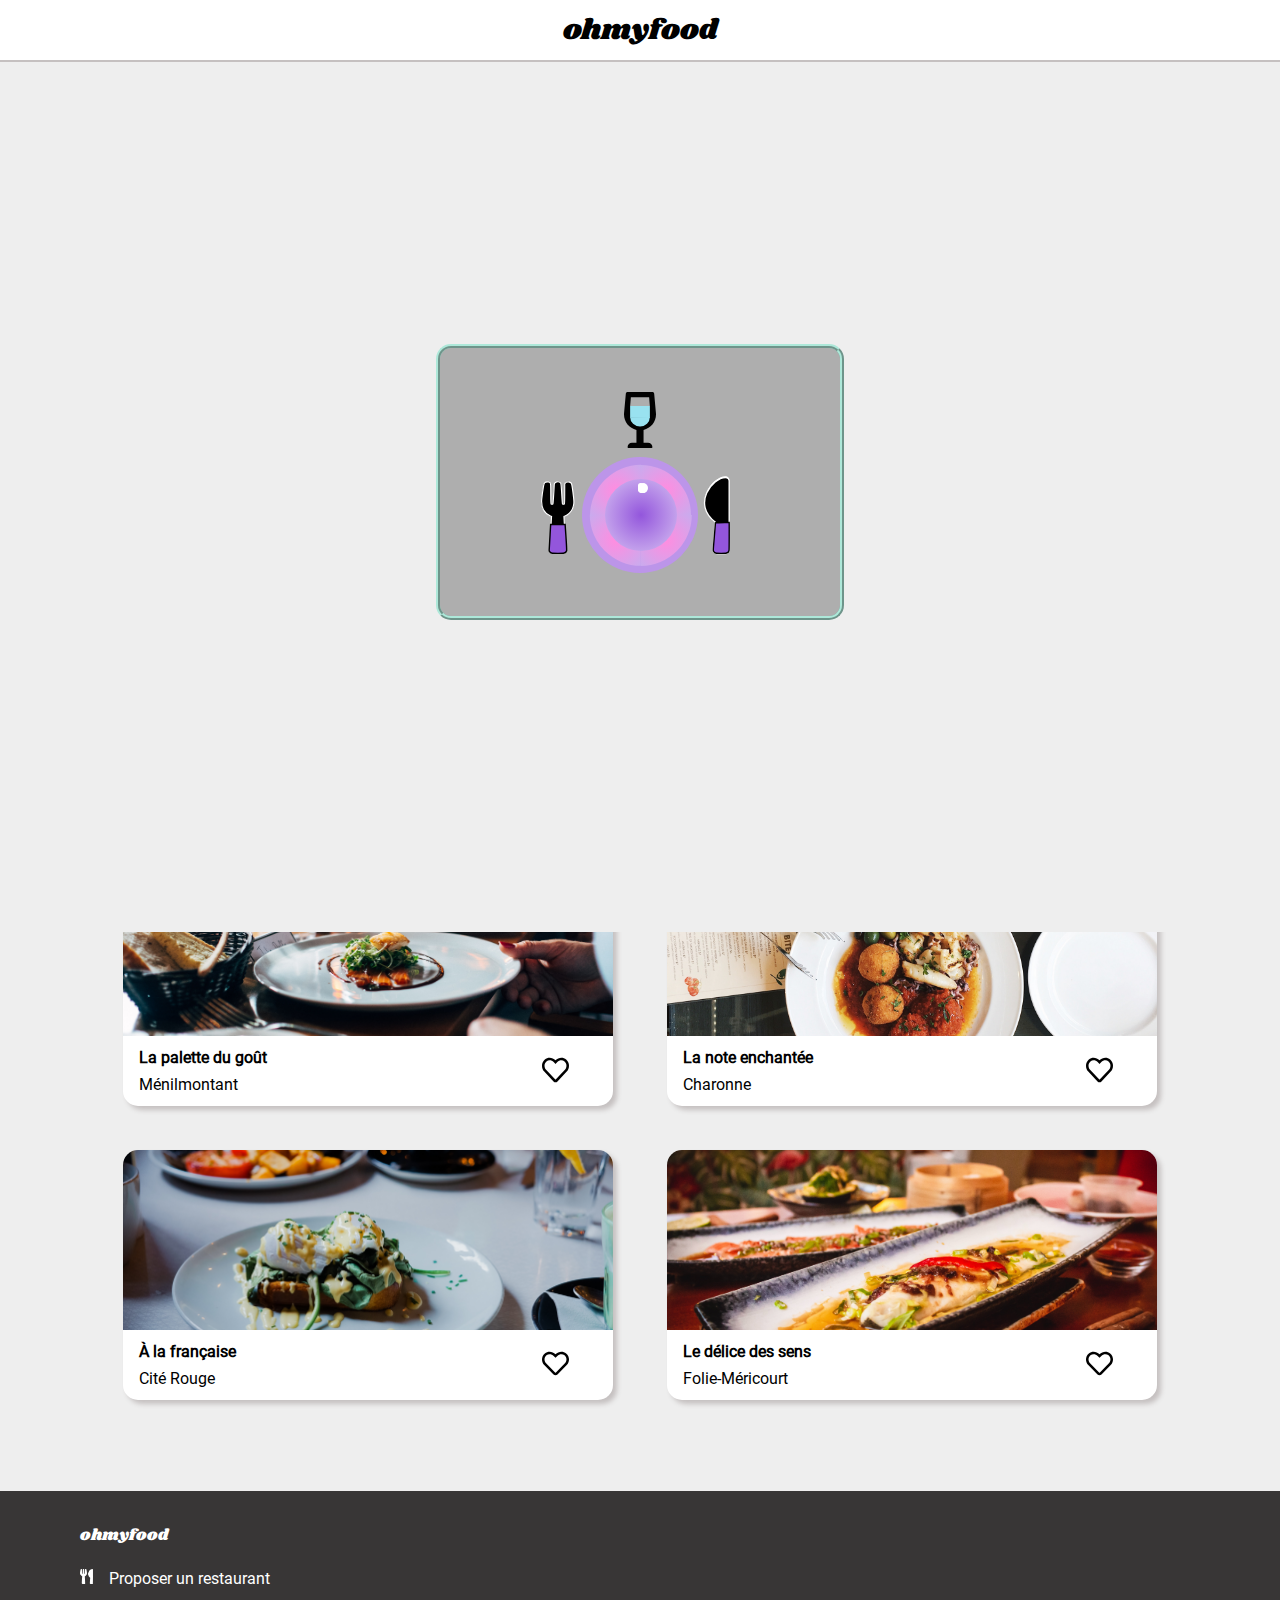
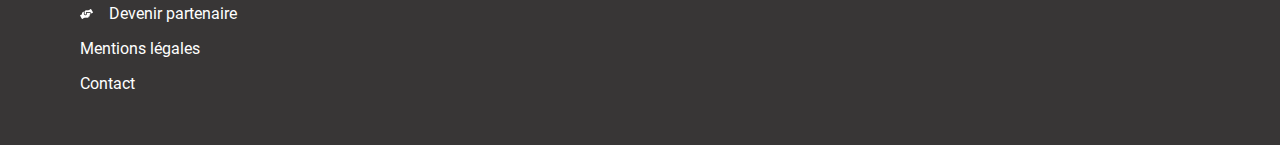
==== index.html @ 1d6df66c "Initial commit" ====
<!DOCTYPE html>
<html lang="fr">
    <head>
        <meta charset="utf-8"/>
        <meta name="viewport" content="width=device-width, initial-scale=1"/>
        <title>ohmyfood</title>
        <link rel="stylesheet" href="css/style.css"/>
    </head>
    <body>
        <div class="background-loading-spinner">
            <div class="background-loading-spinner__tray">
                <div class="background-loading-spinner__tray__glass-container">
                    <img src="icons/wine-glass-alt-solid.svg" alt="a glass of water"
                        class="background-loading-spinner__tray__glass-container--icon">
                </div>
                <div class="background-loading-spinner__tray__ustensils">
                    <div class="background-loading-spinner__tray__ustensils__fork-container">
                        <img src="icons/fork-solid-clr.svg" alt="fork colorised"
                            class="background-loading-spinner__tray__ustensils__fork-container--icon">
                    </div>
                    <div class="background-loading-spinner__tray__ustensils__dish-container">
                        <div class="background-loading-spinner__tray__ustensils__dish-container--large-dish"></div>
                        <div class="background-loading-spinner__tray__ustensils__dish-container__timer-container">
                            <div class="background-loading-spinner__tray__ustensils__dish-container__timer-container--quarter quarter1--1"></div>
                            <div class="background-loading-spinner__tray__ustensils__dish-container__timer-container--quarter quarter1--2"></div>
                            <div class="background-loading-spinner__tray__ustensils__dish-container__timer-container--quarter quarter2--1"></div>
                            <div class="background-loading-spinner__tray__ustensils__dish-container__timer-container--quarter quarter2--2"></div>
                        </div>
                        <div class="background-loading-spinner__tray__ustensils__dish-container--small-dish"></div>
                        <div class="background-loading-spinner__tray__ustensils__dish-container__little-ring-container">
                            <div class="background-loading-spinner__tray__ustensils__dish-container__little-ring-container--ball-rotate ball-rotation--1"></div>
                            <div class="background-loading-spinner__tray__ustensils__dish-container__little-ring-container--ball-rotate ball-rotation--2"></div>
                            <div class="background-loading-spinner__tray__ustensils__dish-container__little-ring-container--ball-rotate ball-rotation--3"></div>
                            <div class="background-loading-spinner__tray__ustensils__dish-container__little-ring-container--ball-rotate ball-rotation--4"></div>
                            <div class="background-loading-spinner__tray__ustensils__dish-container__little-ring-container--ball-rotate ball-rotation--5"></div>
                        </div>
                    </div>
                    <div class="background-loading-spinner__tray__ustensils__knife-container">
                        <img src="icons/knife-solid-clr.svg" alt="knife colorised"
                            class="background-loading-spinner__tray__ustensils__knife-container--icon">
                    </div>
                </div>
            </div>
        </div>
        <header class="hdrmain hdrindex">
            <h1>ohmyfood</h1>
        </header>
        <main>
            <section class="localisation">
                <form class="research">
                    <img class="research__icon icon" src="icons/map-marker-alt-solid.svg" alt="icon localisation">
                    <input class="research__input" type="search" placeholder="Paris, Belleville">
                </form>
                <div class="research-sublevel">
                    <h2 class="research-sublevel__title">Réservez le menu qui vous convient</h2>
                    <p class="research-sublevel__subtitle">Découvrez des restaurants d'exception, séléctionnés par nos soins.</p>
                    <a href="#restaurants" class="research-sublevel__btn">Explorer nos restaurants</a>
                </div>
            </section>
            <section class="operating">
                <header class="operating__hdr">
                    <h2 class="operating__hdr__title">Fonctionnement</h2>
                </header>
                <ol class="operating__list-steps">
                    <li class="operating__list-steps__item">
                        <img class="icon operating__list-steps__item__icon" src="icons/mobile-alt-solid.svg" alt="icon smartphone">
                        <img class="icon operating__list-steps__item__iconhover" src="icons/mobile-alt-solid-primaryclr.svg" alt ="icon smartphone colorised">
                        <span class="operating__list-steps__item__title">Choisissez un restaurant</span>
                    </li>
                    <li class="operating__list-steps__item">
                        <img class="icon operating__list-steps__item__icon"  src="icons/list-ul-solid.svg" alt="icon list">
                        <img class="icon operating__list-steps__item__iconhover" src="icons/list-ul-solid-primaryclr.svg" alt="icon list colorised">
                        <span class="operating__list-steps__item__title">Composez votre menu</span>
                    </li>
                    <li class="operating__list-steps__item">
                        <img class="icon operating__list-steps__item__icon"  src="icons/store-solid.svg" alt="icon store">
                        <img class="icon operating__list-steps__item__iconhover"  src="icons/store-solid-primaryclr.svg" alt="icon store colorised">
                        <span class="operating__list-steps__item__title">Dégustez au restaurant</span>
                    </li>
                </ol>
            </section>
            <section class="restaurants" id="restaurants" >
                <header class="restaurants__hdr">
                    <h2 class="restaurants__hdr__title">Restaurants</h2>
                </header>
                <div class="container-restaurants">
                    <div class="container-restaurants__shop">
                        <a class="container-restaurants__shop__card" href="restaurants/la-palette-du-gout.html">
                            <div class="container-restaurants__shop__card__img">
                                <img class="container-restaurants__shop__card__img--format"
                                    src="images/la-palette-du-gout_restaurant.jpg" 
                                    alt="A table set with a dish served">
                                <span class="container-restaurants__shop__card__img--label">Nouveau</span> 
                            </div>
                            <div class="container-restaurants__shop__card__legend">
                                <h3 class="container-restaurants__shop__card__legend--title">La palette du goût</h3>
                                <p class="container-restaurants__shop__card__legend--adress">Ménilmontant</p>
                            </div>
                        </a>
                        <div class="container-restaurants__shop__likecontainer">
                            <img src="icons/heart-regular.svg" alt="icon empty" 
                                class="container-restaurants__shop__likecontainer--empty">
                            <img src="icons/heart-solid.svg" alt="icon full" 
                                class="container-restaurants__shop__likecontainer--full">   
                        </div>
                    </div>
                    <div class="container-restaurants__shop">
                        <a class="container-restaurants__shop__card" href="restaurants/la-note-enchantee.html">
                            <div class="container-restaurants__shop__card__img">
                                <img class="container-restaurants__shop__card__img--format" 
                                    src="images/la-note-enchantee_restaurant.jpg" 
                                    alt="A dish seen from above">
                                <span class="container-restaurants__shop__card__img--label">Nouveau</span>
                            </div>
                            <div class="container-restaurants__shop__card__legend">
                                <h3 class="container-restaurants__shop__card__legend--title">La note enchantée</h3>
                                <p class="container-restaurants__shop__card__legend--adress">Charonne</p>
                            </div>      
                        </a>
                        <div class="container-restaurants__shop__likecontainer">
                            <img src="icons/heart-regular.svg" alt="icon empty" 
                                class="container-restaurants__shop__likecontainer--empty">
                            <img src="icons/heart-solid.svg" alt="icon full" 
                                class="container-restaurants__shop__likecontainer--full">   
                        </div>
                    </div>
                    <div class="container-restaurants__shop">
                        <a class="container-restaurants__shop__card" href="restaurants/a-la-francaise.html">
                            <div class="container-restaurants__shop__card__img">
                                <img class="container-restaurants__shop__card__img--format"
                                    src="images/a-la-francaise_restaurant.jpg" 
                                    alt="Dish with eggs, vegetable and bread">                    
                            </div>
                            <div class="container-restaurants__shop__card__legend">
                                <h3 class="container-restaurants__shop__card__legend--title">À la française</h3>
                                <p class="container-restaurants__shop__card__legend--adress">Cité Rouge</p>
                            </div>
                        </a>
                        <div class="container-restaurants__shop__likecontainer">
                            <img src="icons/heart-regular.svg" alt="icon empty" 
                                class="container-restaurants__shop__likecontainer--empty">
                            <img src="icons/heart-solid.svg" alt="icon full" 
                                class="container-restaurants__shop__likecontainer--full">   
                        </div>
                    </div>
                    <div class="container-restaurants__shop">
                        <a class="container-restaurants__shop__card" href="restaurants/le-delice-des-sens.html">
                            <div class="container-restaurants__shop__card__img">
                                <img class="container-restaurants__shop__card__img--format"
                                    src="images/le-delice-des-sens_restaurant.jpg" 
                                    alt="A dish served on a rectangular plate">
                            </div>
                            <div class="container-restaurants__shop__card__legend">
                                <h3 class="container-restaurants__shop__card__legend--title">Le délice des sens</h3>
                                <p class="container-restaurants__shop__card__legend--adress">Folie-Méricourt</p>
                            </div>
                        </a>
                        <div class="container-restaurants__shop__likecontainer">
                            <img src="icons/heart-regular.svg" alt="icon empty" 
                                class="container-restaurants__shop__likecontainer--empty">
                            <img src="icons/heart-solid.svg" alt="icon full" 
                                class="container-restaurants__shop__likecontainer--full">   
                        </div>
                    </div>
                </div>
            </section>
        </main>
        <footer>
            <h4>ohmyfood</h4>
            <ul class="listfooter">
                <li class="listfooter__item">
                    <a class="linkfooter" href="">
                        <img class="linkfooter__icon" src="icons/utensils-solid.svg" 
                            alt="icon cutlery">Proposer un restaurant</a>
                </li>
                <li class="listfooter__item">
                    <a class="linkfooter" href="">
                        <img class="linkfooter__icon" src="icons/hands-helping-solid.svg" 
                            alt="icon handshake">Devenir partenaire</a>
                </li>
                <li class="listfooter__item">
                    <a class="linkfooter" href="">Mentions légales</a>
                </li>
                <li class="listfooter__item">
                    <a class="linkfooter" href="mailto:contact@ohmyfood.com">Contact</a>
                </li>
            </ul>
        </footer>
    </body>
</html>
---- css/style.css ----
@charset "UTF-8";
@font-face {
  font-family: "Roboto-Regular";
  src: url("../font/Roboto-Regular.ttf") format("truetype");
}

@font-face {
  font-family: "Shrikhand-Regular";
  src: url("../font/Shrikhand-Regular.ttf") format("truetype");
}

.icon {
  width: 0.7rem;
}

@keyframes loading-spinner-end {
  from {
    opacity: 1;
  }
  to {
    opacity: 0;
    transform: scale(0);
    z-index: -5;
  }
}

@keyframes timer {
  0% {
    opacity: 1;
  }
  100% {
    opacity: 0;
  }
}

@keyframes ball-rotation {
  from {
    transform: rotate(0);
  }
  to {
    transform: rotate(1turn);
  }
}

/**--------------------------------**/
.background-loading-spinner {
  background-color: #eeeeee;
  position: fixed;
  top: 2em;
  height: 100%;
  width: 100%;
  z-index: 1;
  display: flex;
  flex-direction: column;
  justify-content: center;
  align-items: center;
  animation: loading-spinner-end 3s 2.5s forwards;
}

.background-loading-spinner__tray {
  width: 85%;
  max-width: 25em;
  background-color: #aeaeae;
  border: ridge 4px #ade8d9;
  padding: 2.75em 0 4em 0;
  border-radius: 15px;
  display: flex;
  flex-direction: column;
  justify-content: center;
  align-items: center;
}

.background-loading-spinner__tray__glass-container--icon {
  width: 2em;
}

.background-loading-spinner__tray__ustensils {
  display: flex;
  justify-content: center;
  position: relative;
  left: -.75em;
  top: .75em;
  width: 17em;
}

.background-loading-spinner__tray__ustensils__fork-container {
  position: relative;
  left: 4em;
  top: 1em;
}

.background-loading-spinner__tray__ustensils__fork-container--icon {
  width: 3.75em;
}

.background-loading-spinner__tray__ustensils__dish-container {
  display: flex;
  justify-content: center;
  align-items: center;
  margin-top: -1em;
  position: relative;
  left: 3.2em;
  top: .55em;
}

.background-loading-spinner__tray__ustensils__dish-container--large-dish {
  width: 7.25em;
  height: 7.25em;
  background-color: #bc95e9;
  margin-left: .5em;
  border-radius: 75px;
}

.background-loading-spinner__tray__ustensils__dish-container__timer-container {
  width: 0;
  height: 0;
}

.background-loading-spinner__tray__ustensils__dish-container__timer-container--quarter {
  width: 3.175em;
  height: 3.175em;
  background-color: black;
  border-radius: 0 100px 0 0px;
  position: relative;
  background: radial-gradient(#ff8de0, #c9abee);
}

.background-loading-spinner__tray__ustensils__dish-container__timer-container > .quarter1--1 {
  transform: rotate(0deg);
  top: -3.165em;
  left: -3.6em;
  animation: timer 1.6s 0.2s infinite backwards;
}

.background-loading-spinner__tray__ustensils__dish-container__timer-container > .quarter1--2 {
  transform: rotate(90deg);
  top: -3.165em;
  left: -3.6em;
  animation: timer 1.6s 0.4s infinite backwards;
}

.background-loading-spinner__tray__ustensils__dish-container__timer-container > .quarter2--1 {
  transform: rotate(180deg);
  top: -6.3465em;
  left: -6.755em;
  animation: timer 1.6s 0.55s infinite backwards;
}

.background-loading-spinner__tray__ustensils__dish-container__timer-container > .quarter2--2 {
  transform: rotate(270deg);
  top: -12.693em;
  left: -6.755em;
  animation: timer 1.6s 1.1s infinite backwards;
}

.background-loading-spinner__tray__ustensils__dish-container--small-dish {
  width: 4.5em;
  height: 4.5em;
  background: radial-gradient(#9356DC, #d7c0f2);
  /**background-color: lighten($primary-clr, 25%);**/
  border-radius: 50px;
  position: relative;
  left: -5.85em;
}

.background-loading-spinner__tray__ustensils__dish-container__little-ring-container--ball-rotate {
  width: .6em;
  height: .6em;
  background-color: white;
  border-radius: 50px;
  position: relative;
}

.background-loading-spinner__tray__ustensils__dish-container__little-ring-container > .ball-rotation--1 {
  left: -8.25em;
  top: -0.85em;
  animation: ball-rotation 1.59s 0.1s infinite cubic-bezier(0.77, 0.95, 0.78, 0.99);
  transform-origin: 0.25em 2em;
  width: 0.625em;
  height: 0.625em;
}

.background-loading-spinner__tray__ustensils__dish-container__little-ring-container > .ball-rotation--2 {
  left: -8.25em;
  top: -1.35em;
  animation: ball-rotation 1.59s 0.2s infinite cubic-bezier(0.77, 0.95, 0.78, 0.99);
  transform-origin: 0.25em 2em;
  width: 0.55em;
  height: 0.55em;
}

.background-loading-spinner__tray__ustensils__dish-container__little-ring-container > .ball-rotation--3 {
  left: -8.25em;
  top: -1.85em;
  animation: ball-rotation 1.59s 0.3s infinite cubic-bezier(0.77, 0.95, 0.78, 0.99);
  transform-origin: 0.25em 2em;
  width: 0.475em;
  height: 0.475em;
}

.background-loading-spinner__tray__ustensils__dish-container__little-ring-container > .ball-rotation--4 {
  left: -8.25em;
  top: -2.35em;
  animation: ball-rotation 1.59s 0.4s infinite cubic-bezier(0.77, 0.95, 0.78, 0.99);
  transform-origin: 0.25em 2em;
  width: 0.4em;
  height: 0.4em;
}

.background-loading-spinner__tray__ustensils__dish-container__little-ring-container > .ball-rotation--5 {
  left: -8.25em;
  top: -2.85em;
  animation: ball-rotation 1.59s 0.5s infinite cubic-bezier(0.77, 0.95, 0.78, 0.99);
  transform-origin: 0.25em 2em;
  width: 0.325em;
  height: 0.325em;
}

.background-loading-spinner__tray__ustensils__knife-container {
  position: relative;
  top: 0.75em;
  left: -2.75em;
}

.background-loading-spinner__tray__ustensils__knife-container--icon {
  width: 4em;
}

@keyframes fullheart {
  from {
    opacity: 0;
  }
  to {
    opacity: 1;
  }
}

@keyframes loadingbtnstep {
  from {
    opacity: 0;
    transform: translateY(25px);
  }
  to {
    opacity: 1;
    transform: translateY(0px);
  }
}

body {
  font-family: Roboto-Regular;
  margin: 0;
}

h1 {
  font-family: Shrikhand-Regular;
  font-size: 1.8rem;
  font-weight: normal;
}

h2 {
  font-size: 1.3rem;
}

.hdrmain {
  width: 100%;
  padding: .75em 0;
  height: 2.25em;
  background-color: white;
  border-bottom: 2px inset #c5c0c0;
  display: flex;
  justify-content: center;
  align-items: center;
  position: fixed;
  z-index: 1;
}

.research {
  background-color: #e6e6e6;
  display: flex;
  justify-content: center;
  align-items: flex-end;
  padding: 1em 0 1em 1em;
  height: 5.5em;
}

.research__icon {
  margin-right: 1em;
  margin-bottom: .5em;
}

.research__input {
  font-weight: bold;
  background-color: #e6e6e6;
  border-style: none;
  padding-top: 1%;
  width: 35%;
  max-width: 140px;
  margin-bottom: .4em;
}

@media (max-width: 374px) {
  .research__input {
    width: 40%;
  }
}

footer {
  background-color: #383636;
  padding: .75em 0 2.25em 1.2em;
  color: white;
}

@media (min-width: 768px) and (max-width: 1024px) {
  footer {
    padding-left: 2.5em;
  }
}

@media (min-width: 1025px) and (max-width: 1440px) {
  footer {
    padding-left: 5em;
  }
}

@media (min-width: 1441px) {
  footer {
    padding-left: 5em;
  }
}

footer h4 {
  font-family: Shrikhand-Regular;
  font-size: 1rem;
  font-weight: normal;
}

.listfooter {
  list-style: none;
  padding-left: 0;
  margin: 0;
}

.listfooter__item {
  margin-bottom: 1em;
}

.linkfooter {
  text-decoration: none;
  color: white;
}

.linkfooter__icon {
  width: 0.8rem;
  margin-right: 1em;
}

/** Style de la page index **/
.research-sublevel {
  background-color: #eeeeee;
  display: flex;
  flex-direction: column;
  align-items: center;
  padding: 2em 0 3em 0;
}

.research-sublevel__title {
  padding: 0 4em 0 4em;
  margin: 0;
  margin-bottom: 0;
  text-align: center;
}

@media (max-width: 374px) {
  .research-sublevel__title {
    padding: 0 2em 0 2em;
  }
}

.research-sublevel__subtitle {
  padding: 0 2em 1em 2em;
  text-align: center;
}

@media (max-width: 374px) {
  .research-sublevel__subtitle {
    padding: 0 1em 1em 1em;
  }
}

.research-sublevel__btn {
  color: white;
  font-size: 1.25em;
  padding: 1em 2.5em 1em 2.5em;
  border-radius: 35px;
  border: none;
  text-decoration: none;
  background-image: linear-gradient(0deg, #9356DC, #FF79DA);
  box-shadow: 0.25rem 0.25rem 5px #c5c0c0;
}

.research-sublevel__btn:hover {
  opacity: 0.75;
  box-shadow: 0.25rem 0.25rem 15px #7b7171;
}

.operating {
  padding: 1.5em 0 3em 0;
}

@media (min-width: 1441px) {
  .operating {
    margin-right: 1%;
  }
}

.operating__hdr {
  margin-left: 1em;
}

@media (min-width: 768px) and (max-width: 1024px) {
  .operating__hdr {
    display: flex;
    justify-content: center;
  }
}

@media (min-width: 1025px) and (max-width: 1440px) {
  .operating__hdr {
    display: flex;
    justify-content: center;
  }
}

@media (min-width: 1441px) {
  .operating__hdr {
    display: flex;
    justify-content: center;
  }
}

.operating__list-steps {
  list-style-type: none;
  counter-reset: number;
  display: flex;
  flex-direction: column;
  align-items: center;
  width: 95%;
  margin: 1.5em 0 0 .85em;
  padding-left: 0;
}

@media (min-width: 768px) and (max-width: 1024px) {
  .operating__list-steps {
    margin-left: 1.75em;
  }
}

@media (min-width: 1025px) and (max-width: 1440px) {
  .operating__list-steps {
    margin-left: 2em;
  }
}

@media (min-width: 1441px) {
  .operating__list-steps {
    margin-left: 3%;
  }
}

.operating__list-steps__item {
  counter-increment: number;
  background-color: #eeeeee;
  box-shadow: 0.25rem 0.25rem 5px #c5c0c0;
  border-radius: 25px;
  padding: 20px 0 20px 40px;
  margin: 0 0 1.25em 0;
  position: relative;
  width: 85%;
  max-width: 19em;
  height: 20px;
  display: flex;
  align-items: center;
}

.operating__list-steps__item:hover {
  background-color: #e4d5f6;
  box-shadow: 0.25rem 0.25rem 15px #7b7171;
}

.operating__list-steps__item:hover > .operating__list-steps__item__icon {
  opacity: 0;
}

.operating__list-steps__item:hover > .operating__list-steps__item__iconhover {
  opacity: 1;
}

.operating__list-steps__item::before {
  content: counter(number);
  background-color: #9356DC;
  border-radius: 20px;
  padding: 4px 8px;
  color: white;
  position: absolute;
  left: -.65em;
}

.operating__list-steps__item__icon {
  margin-right: 1.5em;
  width: 1rem;
}

.operating__list-steps__item__iconhover {
  opacity: 0;
  width: 1em;
  position: relative;
  right: 2.5em;
}

.restaurants {
  background-color: #eeeeee;
  padding: 1.5em 0 3em 0;
}

.restaurants__hdr {
  margin-left: 1em;
}

@media (min-width: 768px) and (max-width: 1024px) {
  .restaurants__hdr {
    display: flex;
    justify-content: center;
  }
}

@media (min-width: 1025px) and (max-width: 1440px) {
  .restaurants__hdr {
    display: flex;
    justify-content: center;
  }
}

@media (min-width: 1441px) {
  .restaurants__hdr {
    display: flex;
    justify-content: center;
  }
}

.container-restaurants {
  margin-top: 1.5em;
  display: flex;
  flex-direction: column;
  align-items: center;
  margin: 1.5em 0 0 0;
}

@media (min-width: 1025px) and (max-width: 1440px) {
  .container-restaurants {
    flex-direction: row;
    flex-wrap: wrap;
    justify-content: space-around;
    padding: 0 6em 0 6em;
  }
}

@media (min-width: 1441px) {
  .container-restaurants {
    flex-direction: row;
    flex-wrap: wrap;
    justify-content: space-around;
    padding: 0 6em 0 6em;
  }
}

.container-restaurants__shop {
  width: 93%;
  background-color: white;
  box-shadow: 0.25rem 0.25rem 5px #c5c0c0;
  border-radius: 15px;
  margin-bottom: 1.5em;
}

.container-restaurants__shop:hover {
  box-shadow: 0.25rem 0.25rem 15px #7b7171;
}

@media (min-width: 768px) and (max-width: 1024px) {
  .container-restaurants__shop {
    max-width: 43em;
  }
}

@media (min-width: 1025px) and (max-width: 1440px) {
  .container-restaurants__shop {
    width: 45%;
    max-width: 40em;
    margin-bottom: 4%;
  }
}

@media (min-width: 1441px) {
  .container-restaurants__shop {
    width: 45%;
    max-width: 40em;
    margin-bottom: 4%;
  }
}

.container-restaurants__shop__card {
  width: 100%;
  text-decoration: none;
  color: black;
}

.container-restaurants__shop__card__img {
  position: relative;
}

.container-restaurants__shop__card__img--format {
  object-fit: cover;
  height: 180px;
  width: 100%;
  border-radius: 15px 15px 0 0;
}

.container-restaurants__shop__card__img--label {
  font-size: 0.9em;
  font-weight: bold;
  background-color: #99E2D0;
  color: #1b6150;
  padding: 6px 10px 6px 10px;
  position: absolute;
  top: 1em;
  right: 1em;
}

.container-restaurants__shop__card__legend {
  display: flex;
  flex-direction: column;
  padding-left: 1em;
}

.container-restaurants__shop__card__legend--title {
  margin-top: .5em;
  margin-bottom: .5em;
  font-size: 1em;
}

.container-restaurants__shop__card__legend--adress {
  margin-top: 0;
  margin-bottom: .75em;
}

.container-restaurants__shop__likecontainer {
  cursor: pointer;
  position: relative;
  top: -1.95em;
  left: -4.25em;
}

.container-restaurants__shop__likecontainer:hover > .container-restaurants__shop__likecontainer--empty {
  animation: fullheart .5s forwards reverse;
}

.container-restaurants__shop__likecontainer:hover > .container-restaurants__shop__likecontainer--full {
  animation: fullheart .5s forwards;
}

.container-restaurants__shop__likecontainer--empty {
  width: 1.7em;
  margin-right: .5em;
  position: absolute;
  right: -2em;
  top: -1.15em;
  z-index: 0;
}

.container-restaurants__shop__likecontainer--full {
  width: 1.7em;
  opacity: 0;
  margin-right: .5em;
  position: absolute;
  right: -2em;
  top: -1.15em;
  z-index: 1;
}

/** Style des pages de menu **/
.hdrpge {
  z-index: 2;
}

.hdrpge__icon {
  width: 1em;
  opacity: 0.5;
  position: absolute;
  left: 2em;
  top: 1.5em;
}

.hdrpge__logo {
  width: 9.80em;
}

.illustration {
  height: 16em;
}

@media (min-width: 768px) and (max-width: 1024px) {
  .illustration {
    width: 100%;
    height: 100%;
    position: fixed;
    top: 3.8em;
    z-index: -2;
  }
}

@media (min-width: 1025px) and (max-width: 1440px) {
  .illustration {
    width: 100%;
    position: fixed;
    top: 3.8em;
    z-index: -2;
  }
}

@media (min-width: 1441px) {
  .illustration {
    width: 100%;
    position: fixed;
    top: 3.8em;
    z-index: -2;
  }
}

.illustration--fit {
  width: 100%;
  height: 17em;
  object-fit: cover;
}

@media (min-width: 768px) and (max-width: 1024px) {
  .illustration--fit {
    height: 100%;
  }
}

@media (min-width: 1025px) and (max-width: 1440px) {
  .illustration--fit {
    height: 60em;
  }
}

@media (min-width: 1441px) {
  .illustration--fit {
    height: 60em;
  }
}

@media (min-width: 768px) and (max-width: 1024px) {
  .main-menu {
    width: 100%;
    display: flex;
    flex-direction: column;
    align-items: center;
    position: relative;
    top: 5em;
    z-index: 0;
  }
}

@media (min-width: 1025px) and (max-width: 1440px) {
  .main-menu {
    width: 100%;
    display: flex;
    position: relative;
    top: 7em;
    z-index: 0;
  }
}

@media (min-width: 1441px) {
  .main-menu {
    width: 100%;
    display: flex;
    position: relative;
    top: 7em;
    z-index: 0;
  }
}

.blockmenu {
  position: relative;
  background-color: #eeeeee;
  padding-top: 1em;
  border-radius: 40px 40px 0 0;
}

@media (min-width: 768px) and (max-width: 1024px) {
  .blockmenu {
    background-color: transparent;
    border: 4px solid white;
    border-radius: 40px;
    margin: 1em 0 2em 0;
  }
}

@media (min-width: 1025px) and (max-width: 1440px) {
  .blockmenu {
    width: 100%;
    background-color: transparent;
    display: flex;
    flex-wrap: wrap;
  }
}

@media (min-width: 1441px) {
  .blockmenu {
    width: 100%;
    background-color: transparent;
    display: flex;
    flex-wrap: wrap;
  }
}

.hdrsections {
  display: flex;
  justify-content: center;
  align-items: center;
}

@media (min-width: 768px) and (max-width: 1024px) {
  .hdrsections {
    background-color: white;
    width: 92%;
    opacity: 0.75;
    margin-left: .75em;
    border-radius: 20px;
    background-color: #eeeeee;
    border: 3px ridge #71d7be;
  }
}

@media (min-width: 1025px) and (max-width: 1440px) {
  .hdrsections {
    width: 100%;
    background-color: #eeeeee;
    opacity: 0.75;
    border-radius: 25px;
    margin: 1em 20% 5em 20%;
    border: 3px ridge #71d7be;
  }
}

@media (min-width: 1441px) {
  .hdrsections {
    width: 100%;
    background-color: #eeeeee;
    opacity: 0.75;
    border-radius: 25px;
    margin: 1em 20% 5em 20%;
    border: 3px ridge #71d7be;
  }
}

.hdrsections__namerestaurant {
  margin-right: 1em;
}

@media (min-width: 1025px) and (max-width: 1440px) {
  .hdrsections__namerestaurant {
    margin-right: 3em;
    margin-left: 3em;
  }
}

@media (min-width: 1441px) {
  .hdrsections__namerestaurant {
    margin-right: 3em;
    margin-left: 3em;
  }
}

.hdrsections__likecontainer {
  position: relative;
  cursor: pointer;
}

.hdrsections__likecontainer:hover > .hdrsections__likecontainer--empty {
  animation: fullheart .5s forwards reverse;
}

.hdrsections__likecontainer:hover > .hdrsections__likecontainer--full {
  animation: fullheart .5s forwards;
}

.hdrsections__likecontainer--empty {
  margin-right: .5em;
  width: 2em;
  position: absolute;
  right: -2em;
  top: -1.15em;
  z-index: 0;
}

.hdrsections__likecontainer--full {
  opacity: 0;
  margin-right: .5em;
  width: 2em;
  position: absolute;
  right: -2em;
  top: -1.15em;
  z-index: 1;
}

@media (min-width: 1025px) and (max-width: 1440px) {
  .menusection {
    width: 33%;
  }
}

@media (min-width: 1441px) {
  .menusection {
    width: 33%;
  }
}

.menusection__hdr {
  display: flex;
  justify-content: center;
}

@media (min-width: 768px) and (max-width: 1024px) {
  .menusection__hdr {
    justify-content: flex-start;
  }
}

.menusection__hdr__title {
  text-transform: uppercase;
  font-size: 1.2em;
  opacity: 0.5;
  font-weight: normal;
  width: 10%;
  margin-right: 15em;
  position: relative;
}

@media (min-width: 768px) and (max-width: 1024px) {
  .menusection__hdr__title {
    background-color: #d7c0f2;
    opacity: 1;
    width: auto;
    padding-left: .5em;
    padding-right: .5em;
    border-radius: 20px;
    margin-left: 1em;
  }
}

@media (min-width: 1025px) and (max-width: 1440px) {
  .menusection__hdr__title {
    background-color: #c9abee;
    opacity: 1;
    width: auto;
    height: 25px;
    padding-left: .5em;
    padding-right: .5em;
    border-radius: 20px;
    margin-left: 14em;
    padding-top: .1em;
  }
}

@media (min-width: 1441px) {
  .menusection__hdr__title {
    background-color: #c9abee;
    opacity: 1;
    width: auto;
    height: 25px;
    padding-left: .5em;
    padding-right: .5em;
    border-radius: 20px;
    margin-left: 14em;
    padding-top: .1em;
  }
}

.menusection__hdr__title::before {
  content: "";
  background-color: #4acbab;
  width: 2.5em;
  height: 0.2em;
  position: absolute;
  top: 1.5em;
}

@media (min-width: 1025px) and (max-width: 1440px) {
  .menusection__hdr__title::before {
    display: none;
  }
}

@media (min-width: 1441px) {
  .menusection__hdr__title::before {
    display: none;
  }
}

.menusection__block {
  display: flex;
  flex-direction: column;
  align-items: center;
}

.menusection__block > .btn--1 {
  animation: loadingbtnstep 0.8s 0.2s backwards ease;
}

.menusection__block > .btn--2 {
  animation: loadingbtnstep 0.8s 0.4s backwards ease;
}

.menusection__block > .btn--3 {
  animation: loadingbtnstep 0.8s 0.6s backwards ease;
}

.menusection__block > .btn--4 {
  animation: loadingbtnstep 0.8s 0.8s backwards ease;
}

.menusection__block__btn {
  background-color: white;
  width: 90%;
  height: 75px;
  border-radius: 20px;
  box-shadow: 0.25rem 0.25rem 5px #c5c0c0;
  padding: 0 0 0 1em;
  margin: .75em;
  display: flex;
  justify-content: space-between;
  align-items: center;
  overflow: hidden;
}

.menusection__block__btn:hover {
  box-shadow: 0.25rem 0.25rem 15px #7b7171;
}

.menusection__block__btn:hover > .menusection__block__btn__order {
  margin-right: 0;
}

.menusection__block__btn:hover > .menusection__block__btn__order > .menusection__block__btn__order__container {
  transform: rotate(360deg);
}

@media (min-width: 768px) and (max-width: 1024px) {
  .menusection__block__btn {
    width: 23em;
    box-shadow: none;
  }
  .menusection__block__btn:hover {
    box-shadow: 0.25rem 0.25rem 15px #7b7171;
  }
}

@media (min-width: 1025px) and (max-width: 1440px) {
  .menusection__block__btn {
    box-shadow: none;
  }
  .menusection__block__btn:hover {
    box-shadow: 0.25rem 0.25rem 15px #7b7171;
  }
}

@media (min-width: 1441px) {
  .menusection__block__btn {
    box-shadow: none;
  }
  .menusection__block__btn:hover {
    box-shadow: 0.25rem 0.25rem 15px #7b7171;
  }
}

.menusection__block__btn__name {
  width: 85%;
  text-overflow: ellipsis;
  white-space: nowrap;
  overflow: hidden;
}

.menusection__block__btn__name__title {
  font-size: 1em;
  margin: 2% 0 0 0;
  text-overflow: ellipsis;
  white-space: nowrap;
  overflow: hidden;
}

.menusection__block__btn__name__details {
  margin: 1% 0 2% 0;
  opacity: 0.5;
  text-overflow: ellipsis;
  white-space: nowrap;
  overflow: hidden;
}

.menusection__block__btn__price {
  width: 25px;
  font-weight: bold;
  text-align: center;
  padding: 1.4em 1.5em 0 1em;
}

.menusection__block__btn__order {
  background-color: #99E2D0;
  width: 80px;
  height: 75px;
  border-radius: 0 20px 20px 0;
  display: flex;
  justify-content: center;
  align-items: center;
  margin-right: -5em;
  transition-duration: .5s;
}

.menusection__block__btn__order__container {
  display: flex;
  justify-content: center;
  border-radius: 100px;
  width: 35px;
  transform: rotate(0deg);
  transition-duration: .65s;
}

.menusection__block__btn__order__container__icon {
  width: 1.2em;
}

.container-order {
  display: flex;
  flex-direction: column;
  align-items: center;
  padding: 2.5em 0 5em 0;
}

@media (min-width: 1025px) and (max-width: 1440px) {
  .container-order {
    width: 100%;
    padding: 5em 2em 0em 0;
  }
}

@media (min-width: 1441px) {
  .container-order {
    width: 100%;
    padding: 5em 2em 0em 0;
  }
}

.container-order__btn {
  color: white;
  font-size: 1.25em;
  padding: 1em 2.5em 1em 2.5em;
  border-radius: 35px;
  border: none;
  text-decoration: none;
  background-image: linear-gradient(0deg, #9356DC, #FF79DA);
  box-shadow: 0.25rem 0.25rem 5px #c5c0c0;
}

.container-order__btn:hover {
  opacity: 0.75;
  box-shadow: 0.25rem 0.25rem 15px #7b7171;
}

@media (min-width: 768px) and (max-width: 1024px) {
  .container-order__btn {
    box-shadow: none;
  }
}

@media (min-width: 1025px) and (max-width: 1440px) {
  .container-order__btn {
    box-shadow: none;
  }
}

@media (min-width: 1441px) {
  .container-order__btn {
    box-shadow: none;
  }
}

@media (min-width: 768px) and (max-width: 1024px) {
  .footer-menu {
    position: relative;
    top: 5em;
  }
}

@media (min-width: 1025px) and (max-width: 1440px) {
  .footer-menu {
    position: relative;
    top: 15em;
    padding-left: 2.5%;
  }
}

@media (min-width: 1441px) {
  .footer-menu {
    position: relative;
    top: 15em;
    padding-left: 2.5%;
  }
}

/* 				1. Utils :
					1. Variables.
					2. Fonctions.
					3. Mixins.
					4. Placeholders.
				2. Feuilles de style de tiers (vendors) (si vous en avez).
				3. Base.
				4. Composants.
				5. Layout.
				6. Pages.
                7. Thèmes. */
/*# sourceMappingURL=style.css.map */
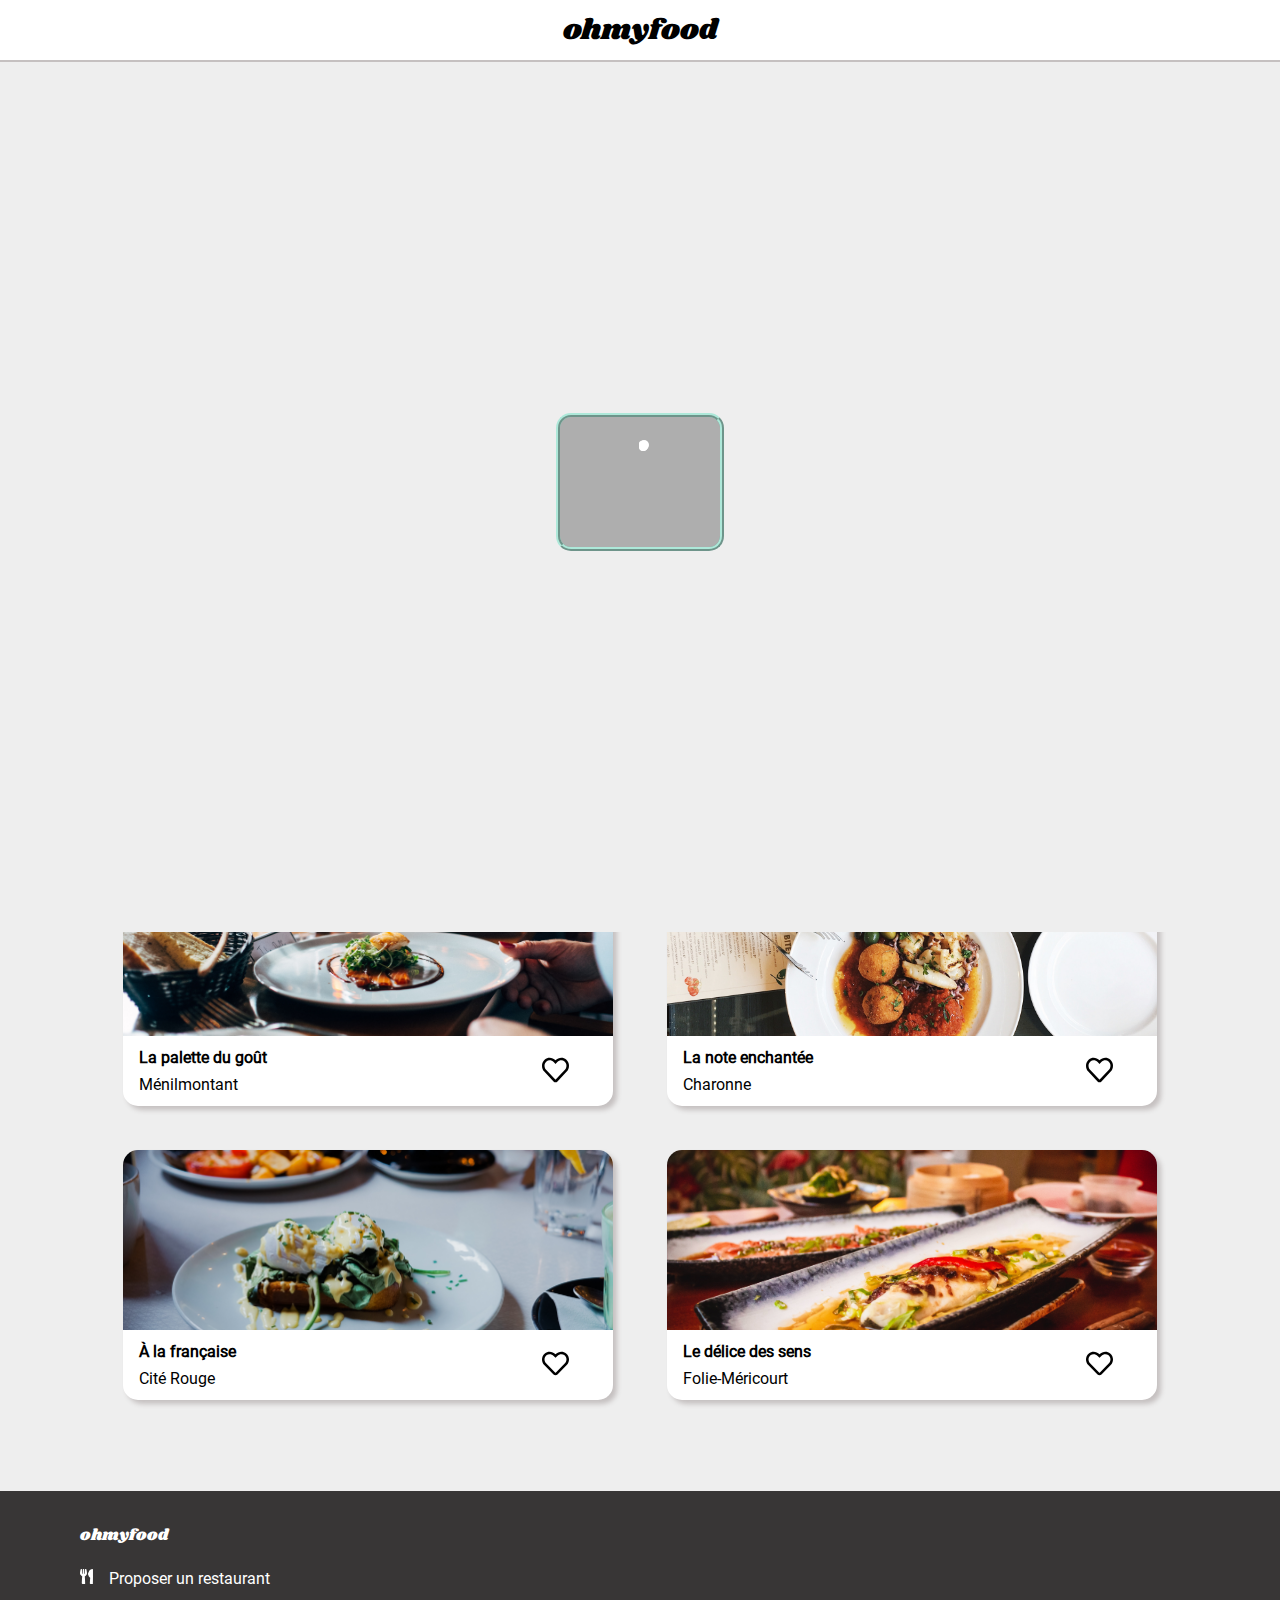
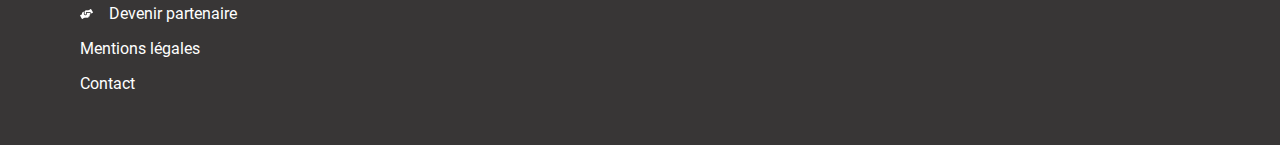
==== commit f479d7bd: "new loading spinner" ====
--- a/index.html
+++ b/index.html
@@ -1,190 +1,213 @@
 <!DOCTYPE html>
 <html lang="fr">
-    <head>
-        <meta charset="utf-8"/>
-        <meta name="viewport" content="width=device-width, initial-scale=1"/>
-        <title>ohmyfood</title>
-        <link rel="stylesheet" href="css/style.css"/>
-    </head>
-    <body>
-        <div class="background-loading-spinner">
-            <div class="background-loading-spinner__tray">
-                <div class="background-loading-spinner__tray__glass-container">
-                    <img src="icons/wine-glass-alt-solid.svg" alt="a glass of water"
+
+<head>
+    <meta charset="utf-8" />
+    <meta name="viewport" content="width=device-width, initial-scale=1" />
+    <title>ohmyfood</title>
+    <link rel="stylesheet" href="/sass/style.css" />
+</head>
+
+<body>
+    <div class="background-loading-spinner">
+        <div class="background-loading-spinner__tray">
+            <!--<div class="background-loading-spinner__tray__glass-container">
+                <img src="icons/wine-glass-alt-solid.svg" alt="a glass of water"
                         class="background-loading-spinner__tray__glass-container--icon">
-                </div>
-                <div class="background-loading-spinner__tray__ustensils">
-                    <div class="background-loading-spinner__tray__ustensils__fork-container">
-                        <img src="icons/fork-solid-clr.svg" alt="fork colorised"
+            </div>-->
+            <div class="background-loading-spinner__tray__ustensils">
+                <!--<div class="background-loading-spinner__tray__ustensils__fork-container">
+                    <img src="icons/fork-solid-clr.svg" alt="fork colorised"
                             class="background-loading-spinner__tray__ustensils__fork-container--icon">
-                    </div>
-                    <div class="background-loading-spinner__tray__ustensils__dish-container">
-                        <div class="background-loading-spinner__tray__ustensils__dish-container--large-dish"></div>
-                        <div class="background-loading-spinner__tray__ustensils__dish-container__timer-container">
-                            <div class="background-loading-spinner__tray__ustensils__dish-container__timer-container--quarter quarter1--1"></div>
-                            <div class="background-loading-spinner__tray__ustensils__dish-container__timer-container--quarter quarter1--2"></div>
-                            <div class="background-loading-spinner__tray__ustensils__dish-container__timer-container--quarter quarter2--1"></div>
-                            <div class="background-loading-spinner__tray__ustensils__dish-container__timer-container--quarter quarter2--2"></div>
-                        </div>
-                        <div class="background-loading-spinner__tray__ustensils__dish-container--small-dish"></div>
-                        <div class="background-loading-spinner__tray__ustensils__dish-container__little-ring-container">
-                            <div class="background-loading-spinner__tray__ustensils__dish-container__little-ring-container--ball-rotate ball-rotation--1"></div>
-                            <div class="background-loading-spinner__tray__ustensils__dish-container__little-ring-container--ball-rotate ball-rotation--2"></div>
-                            <div class="background-loading-spinner__tray__ustensils__dish-container__little-ring-container--ball-rotate ball-rotation--3"></div>
-                            <div class="background-loading-spinner__tray__ustensils__dish-container__little-ring-container--ball-rotate ball-rotation--4"></div>
-                            <div class="background-loading-spinner__tray__ustensils__dish-container__little-ring-container--ball-rotate ball-rotation--5"></div>
-                        </div>
-                    </div>
-                    <div class="background-loading-spinner__tray__ustensils__knife-container">
-                        <img src="icons/knife-solid-clr.svg" alt="knife colorised"
-                            class="background-loading-spinner__tray__ustensils__knife-container--icon">
-                    </div>
+                </div>-->
+                <div class="background-loading-spinner__tray__ustensils__dish-container">
+                    <!--<div class="background-loading-spinner__tray__ustensils__dish-container--large-dish"></div>
+                    <div class="background-loading-spinner__tray__ustensils__dish-container__timer-container">
+                        <div
+                            class="background-loading-spinner__tray__ustensils__dish-container__timer-container--quarter quarter1--1">
+                        </div>
+                        <div
+                            class="background-loading-spinner__tray__ustensils__dish-container__timer-container--quarter quarter1--2">
+                        </div>
+                        <div
+                            class="background-loading-spinner__tray__ustensils__dish-container__timer-container--quarter quarter2--1">
+                        </div>
+                        <div
+                            class="background-loading-spinner__tray__ustensils__dish-container__timer-container--quarter quarter2--2">
+                        </div>
+                    </div>
+                    <div class="background-loading-spinner__tray__ustensils__dish-container--small-dish"></div>-->
+                    <div class="background-loading-spinner__tray__ustensils__dish-container__little-ring-container">
+                        <div
+                            class="background-loading-spinner__tray__ustensils__dish-container__little-ring-container--ball-rotate ball-rotation--1">
+                        </div>
+                        <div
+                            class="background-loading-spinner__tray__ustensils__dish-container__little-ring-container--ball-rotate ball-rotation--2">
+                        </div>
+                        <div
+                            class="background-loading-spinner__tray__ustensils__dish-container__little-ring-container--ball-rotate ball-rotation--3">
+                        </div>
+                        <div
+                            class="background-loading-spinner__tray__ustensils__dish-container__little-ring-container--ball-rotate ball-rotation--4">
+                        </div>
+                        <div
+                            class="background-loading-spinner__tray__ustensils__dish-container__little-ring-container--ball-rotate ball-rotation--5">
+                        </div>
+                    </div>
+                </div>
+                <div class="background-loading-spinner__tray__ustensils__knife-container">
+                    <!--<img src="icons/knife-solid-clr.svg" alt="knife colorised"
+                            class="background-loading-spinner__tray__ustensils__knife-container--icon">-->
                 </div>
             </div>
         </div>
-        <header class="hdrmain hdrindex">
-            <h1>ohmyfood</h1>
-        </header>
-        <main>
-            <section class="localisation">
-                <form class="research">
-                    <img class="research__icon icon" src="icons/map-marker-alt-solid.svg" alt="icon localisation">
-                    <input class="research__input" type="search" placeholder="Paris, Belleville">
-                </form>
-                <div class="research-sublevel">
-                    <h2 class="research-sublevel__title">Réservez le menu qui vous convient</h2>
-                    <p class="research-sublevel__subtitle">Découvrez des restaurants d'exception, séléctionnés par nos soins.</p>
-                    <a href="#restaurants" class="research-sublevel__btn">Explorer nos restaurants</a>
-                </div>
-            </section>
-            <section class="operating">
-                <header class="operating__hdr">
-                    <h2 class="operating__hdr__title">Fonctionnement</h2>
-                </header>
-                <ol class="operating__list-steps">
-                    <li class="operating__list-steps__item">
-                        <img class="icon operating__list-steps__item__icon" src="icons/mobile-alt-solid.svg" alt="icon smartphone">
-                        <img class="icon operating__list-steps__item__iconhover" src="icons/mobile-alt-solid-primaryclr.svg" alt ="icon smartphone colorised">
-                        <span class="operating__list-steps__item__title">Choisissez un restaurant</span>
-                    </li>
-                    <li class="operating__list-steps__item">
-                        <img class="icon operating__list-steps__item__icon"  src="icons/list-ul-solid.svg" alt="icon list">
-                        <img class="icon operating__list-steps__item__iconhover" src="icons/list-ul-solid-primaryclr.svg" alt="icon list colorised">
-                        <span class="operating__list-steps__item__title">Composez votre menu</span>
-                    </li>
-                    <li class="operating__list-steps__item">
-                        <img class="icon operating__list-steps__item__icon"  src="icons/store-solid.svg" alt="icon store">
-                        <img class="icon operating__list-steps__item__iconhover"  src="icons/store-solid-primaryclr.svg" alt="icon store colorised">
-                        <span class="operating__list-steps__item__title">Dégustez au restaurant</span>
-                    </li>
-                </ol>
-            </section>
-            <section class="restaurants" id="restaurants" >
-                <header class="restaurants__hdr">
-                    <h2 class="restaurants__hdr__title">Restaurants</h2>
-                </header>
-                <div class="container-restaurants">
-                    <div class="container-restaurants__shop">
-                        <a class="container-restaurants__shop__card" href="restaurants/la-palette-du-gout.html">
-                            <div class="container-restaurants__shop__card__img">
-                                <img class="container-restaurants__shop__card__img--format"
-                                    src="images/la-palette-du-gout_restaurant.jpg" 
-                                    alt="A table set with a dish served">
-                                <span class="container-restaurants__shop__card__img--label">Nouveau</span> 
-                            </div>
-                            <div class="container-restaurants__shop__card__legend">
-                                <h3 class="container-restaurants__shop__card__legend--title">La palette du goût</h3>
-                                <p class="container-restaurants__shop__card__legend--adress">Ménilmontant</p>
-                            </div>
-                        </a>
-                        <div class="container-restaurants__shop__likecontainer">
-                            <img src="icons/heart-regular.svg" alt="icon empty" 
-                                class="container-restaurants__shop__likecontainer--empty">
-                            <img src="icons/heart-solid.svg" alt="icon full" 
-                                class="container-restaurants__shop__likecontainer--full">   
-                        </div>
-                    </div>
-                    <div class="container-restaurants__shop">
-                        <a class="container-restaurants__shop__card" href="restaurants/la-note-enchantee.html">
-                            <div class="container-restaurants__shop__card__img">
-                                <img class="container-restaurants__shop__card__img--format" 
-                                    src="images/la-note-enchantee_restaurant.jpg" 
-                                    alt="A dish seen from above">
-                                <span class="container-restaurants__shop__card__img--label">Nouveau</span>
-                            </div>
-                            <div class="container-restaurants__shop__card__legend">
-                                <h3 class="container-restaurants__shop__card__legend--title">La note enchantée</h3>
-                                <p class="container-restaurants__shop__card__legend--adress">Charonne</p>
-                            </div>      
-                        </a>
-                        <div class="container-restaurants__shop__likecontainer">
-                            <img src="icons/heart-regular.svg" alt="icon empty" 
-                                class="container-restaurants__shop__likecontainer--empty">
-                            <img src="icons/heart-solid.svg" alt="icon full" 
-                                class="container-restaurants__shop__likecontainer--full">   
-                        </div>
-                    </div>
-                    <div class="container-restaurants__shop">
-                        <a class="container-restaurants__shop__card" href="restaurants/a-la-francaise.html">
-                            <div class="container-restaurants__shop__card__img">
-                                <img class="container-restaurants__shop__card__img--format"
-                                    src="images/a-la-francaise_restaurant.jpg" 
-                                    alt="Dish with eggs, vegetable and bread">                    
-                            </div>
-                            <div class="container-restaurants__shop__card__legend">
-                                <h3 class="container-restaurants__shop__card__legend--title">À la française</h3>
-                                <p class="container-restaurants__shop__card__legend--adress">Cité Rouge</p>
-                            </div>
-                        </a>
-                        <div class="container-restaurants__shop__likecontainer">
-                            <img src="icons/heart-regular.svg" alt="icon empty" 
-                                class="container-restaurants__shop__likecontainer--empty">
-                            <img src="icons/heart-solid.svg" alt="icon full" 
-                                class="container-restaurants__shop__likecontainer--full">   
-                        </div>
-                    </div>
-                    <div class="container-restaurants__shop">
-                        <a class="container-restaurants__shop__card" href="restaurants/le-delice-des-sens.html">
-                            <div class="container-restaurants__shop__card__img">
-                                <img class="container-restaurants__shop__card__img--format"
-                                    src="images/le-delice-des-sens_restaurant.jpg" 
-                                    alt="A dish served on a rectangular plate">
-                            </div>
-                            <div class="container-restaurants__shop__card__legend">
-                                <h3 class="container-restaurants__shop__card__legend--title">Le délice des sens</h3>
-                                <p class="container-restaurants__shop__card__legend--adress">Folie-Méricourt</p>
-                            </div>
-                        </a>
-                        <div class="container-restaurants__shop__likecontainer">
-                            <img src="icons/heart-regular.svg" alt="icon empty" 
-                                class="container-restaurants__shop__likecontainer--empty">
-                            <img src="icons/heart-solid.svg" alt="icon full" 
-                                class="container-restaurants__shop__likecontainer--full">   
-                        </div>
-                    </div>
-                </div>
-            </section>
-        </main>
-        <footer>
-            <h4>ohmyfood</h4>
-            <ul class="listfooter">
-                <li class="listfooter__item">
-                    <a class="linkfooter" href="">
-                        <img class="linkfooter__icon" src="icons/utensils-solid.svg" 
-                            alt="icon cutlery">Proposer un restaurant</a>
+    </div>
+    <header class="hdrmain hdrindex">
+        <h1>ohmyfood</h1>
+    </header>
+    <main>
+        <section class="localisation">
+            <form class="research">
+                <img class="research__icon icon" src="icons/map-marker-alt-solid.svg" alt="icon localisation">
+                <input class="research__input" type="search" placeholder="Paris, Belleville">
+            </form>
+            <div class="research-sublevel">
+                <h2 class="research-sublevel__title">Réservez le menu qui vous convient</h2>
+                <p class="research-sublevel__subtitle">Découvrez des restaurants d'exception, séléctionnés par nos
+                    soins.</p>
+                <a href="#restaurants" class="research-sublevel__btn">Explorer nos restaurants</a>
+            </div>
+        </section>
+        <section class="operating">
+            <header class="operating__hdr">
+                <h2 class="operating__hdr__title">Fonctionnement</h2>
+            </header>
+            <ol class="operating__list-steps">
+                <li class="operating__list-steps__item">
+                    <img class="icon operating__list-steps__item__icon" src="icons/mobile-alt-solid.svg"
+                        alt="icon smartphone">
+                    <img class="icon operating__list-steps__item__iconhover" src="icons/mobile-alt-solid-primaryclr.svg"
+                        alt="icon smartphone colorised">
+                    <span class="operating__list-steps__item__title">Choisissez un restaurant</span>
                 </li>
-                <li class="listfooter__item">
-                    <a class="linkfooter" href="">
-                        <img class="linkfooter__icon" src="icons/hands-helping-solid.svg" 
-                            alt="icon handshake">Devenir partenaire</a>
+                <li class="operating__list-steps__item">
+                    <img class="icon operating__list-steps__item__icon" src="icons/list-ul-solid.svg" alt="icon list">
+                    <img class="icon operating__list-steps__item__iconhover" src="icons/list-ul-solid-primaryclr.svg"
+                        alt="icon list colorised">
+                    <span class="operating__list-steps__item__title">Composez votre menu</span>
                 </li>
-                <li class="listfooter__item">
-                    <a class="linkfooter" href="">Mentions légales</a>
+                <li class="operating__list-steps__item">
+                    <img class="icon operating__list-steps__item__icon" src="icons/store-solid.svg" alt="icon store">
+                    <img class="icon operating__list-steps__item__iconhover" src="icons/store-solid-primaryclr.svg"
+                        alt="icon store colorised">
+                    <span class="operating__list-steps__item__title">Dégustez au restaurant</span>
                 </li>
-                <li class="listfooter__item">
-                    <a class="linkfooter" href="mailto:contact@ohmyfood.com">Contact</a>
-                </li>
-            </ul>
-        </footer>
-    </body>
+            </ol>
+        </section>
+        <section class="restaurants" id="restaurants">
+            <header class="restaurants__hdr">
+                <h2 class="restaurants__hdr__title">Restaurants</h2>
+            </header>
+            <div class="container-restaurants">
+                <div class="container-restaurants__shop">
+                    <a class="container-restaurants__shop__card" href="restaurants/la-palette-du-gout.html">
+                        <div class="container-restaurants__shop__card__img">
+                            <img class="container-restaurants__shop__card__img--format"
+                                src="images/la-palette-du-gout_restaurant.jpg" alt="A table set with a dish served">
+                            <span class="container-restaurants__shop__card__img--label">Nouveau</span>
+                        </div>
+                        <div class="container-restaurants__shop__card__legend">
+                            <h3 class="container-restaurants__shop__card__legend--title">La palette du goût</h3>
+                            <p class="container-restaurants__shop__card__legend--adress">Ménilmontant</p>
+                        </div>
+                    </a>
+                    <div class="container-restaurants__shop__likecontainer">
+                        <img src="icons/heart-regular.svg" alt="icon empty"
+                            class="container-restaurants__shop__likecontainer--empty">
+                        <img src="icons/heart-solid.svg" alt="icon full"
+                            class="container-restaurants__shop__likecontainer--full">
+                    </div>
+                </div>
+                <div class="container-restaurants__shop">
+                    <a class="container-restaurants__shop__card" href="restaurants/la-note-enchantee.html">
+                        <div class="container-restaurants__shop__card__img">
+                            <img class="container-restaurants__shop__card__img--format"
+                                src="images/la-note-enchantee_restaurant.jpg" alt="A dish seen from above">
+                            <span class="container-restaurants__shop__card__img--label">Nouveau</span>
+                        </div>
+                        <div class="container-restaurants__shop__card__legend">
+                            <h3 class="container-restaurants__shop__card__legend--title">La note enchantée</h3>
+                            <p class="container-restaurants__shop__card__legend--adress">Charonne</p>
+                        </div>
+                    </a>
+                    <div class="container-restaurants__shop__likecontainer">
+                        <img src="icons/heart-regular.svg" alt="icon empty"
+                            class="container-restaurants__shop__likecontainer--empty">
+                        <img src="icons/heart-solid.svg" alt="icon full"
+                            class="container-restaurants__shop__likecontainer--full">
+                    </div>
+                </div>
+                <div class="container-restaurants__shop">
+                    <a class="container-restaurants__shop__card" href="restaurants/a-la-francaise.html">
+                        <div class="container-restaurants__shop__card__img">
+                            <img class="container-restaurants__shop__card__img--format"
+                                src="images/a-la-francaise_restaurant.jpg" alt="Dish with eggs, vegetable and bread">
+                        </div>
+                        <div class="container-restaurants__shop__card__legend">
+                            <h3 class="container-restaurants__shop__card__legend--title">À la française</h3>
+                            <p class="container-restaurants__shop__card__legend--adress">Cité Rouge</p>
+                        </div>
+                    </a>
+                    <div class="container-restaurants__shop__likecontainer">
+                        <img src="icons/heart-regular.svg" alt="icon empty"
+                            class="container-restaurants__shop__likecontainer--empty">
+                        <img src="icons/heart-solid.svg" alt="icon full"
+                            class="container-restaurants__shop__likecontainer--full">
+                    </div>
+                </div>
+                <div class="container-restaurants__shop">
+                    <a class="container-restaurants__shop__card" href="restaurants/le-delice-des-sens.html">
+                        <div class="container-restaurants__shop__card__img">
+                            <img class="container-restaurants__shop__card__img--format"
+                                src="images/le-delice-des-sens_restaurant.jpg"
+                                alt="A dish served on a rectangular plate">
+                        </div>
+                        <div class="container-restaurants__shop__card__legend">
+                            <h3 class="container-restaurants__shop__card__legend--title">Le délice des sens</h3>
+                            <p class="container-restaurants__shop__card__legend--adress">Folie-Méricourt</p>
+                        </div>
+                    </a>
+                    <div class="container-restaurants__shop__likecontainer">
+                        <img src="icons/heart-regular.svg" alt="icon empty"
+                            class="container-restaurants__shop__likecontainer--empty">
+                        <img src="icons/heart-solid.svg" alt="icon full"
+                            class="container-restaurants__shop__likecontainer--full">
+                    </div>
+                </div>
+            </div>
+        </section>
+    </main>
+    <footer>
+        <h4>ohmyfood</h4>
+        <ul class="listfooter">
+            <li class="listfooter__item">
+                <a class="linkfooter" href="">
+                    <img class="linkfooter__icon" src="icons/utensils-solid.svg" alt="icon cutlery">Proposer un
+                    restaurant</a>
+            </li>
+            <li class="listfooter__item">
+                <a class="linkfooter" href="">
+                    <img class="linkfooter__icon" src="icons/hands-helping-solid.svg" alt="icon handshake">Devenir
+                    partenaire</a>
+            </li>
+            <li class="listfooter__item">
+                <a class="linkfooter" href="">Mentions légales</a>
+            </li>
+            <li class="listfooter__item">
+                <a class="linkfooter" href="mailto:contact@ohmyfood.com">Contact</a>
+            </li>
+        </ul>
+    </footer>
+</body>
+
 </html>--- a/sass/style.css
+++ b/sass/style.css
@@ -0,0 +1,1084 @@
+@charset "UTF-8";
+@font-face {
+  font-family: "Roboto-Regular";
+  src: url("../font/Roboto-Regular.ttf") format("truetype");
+}
+@font-face {
+  font-family: "Shrikhand-Regular";
+  src: url("../font/Shrikhand-Regular.ttf") format("truetype");
+}
+.icon {
+  width: 0.7rem;
+}
+
+@keyframes loading-spinner-end {
+  from {
+    opacity: 1;
+  }
+  to {
+    opacity: 0;
+    transform: scale(0);
+    z-index: -5;
+  }
+}
+@keyframes timer {
+  0% {
+    opacity: 1;
+  }
+  100% {
+    opacity: 0;
+  }
+}
+@keyframes ball-rotation {
+  from {
+    transform: rotate(0);
+  }
+  to {
+    transform: rotate(1turn);
+  }
+}
+/**--------------------------------**/
+.background-loading-spinner {
+  background-color: #eeeeee;
+  position: fixed;
+  top: 2em;
+  height: 100%;
+  width: 100%;
+  z-index: 1;
+  display: flex;
+  flex-direction: column;
+  justify-content: center;
+  align-items: center;
+  animation: loading-spinner-end 3s 2.5s forwards;
+}
+.background-loading-spinner__tray {
+  width: 85%;
+  max-width: 10em;
+  background-color: #aeaeae;
+  border: ridge 4px #ade8d9;
+  padding: 2.75em 0 4em 0;
+  border-radius: 15px;
+  display: flex;
+  flex-direction: column;
+  justify-content: center;
+  align-items: center;
+}
+.background-loading-spinner__tray__glass-container--icon {
+  width: 2em;
+}
+.background-loading-spinner__tray__ustensils {
+  display: flex;
+  justify-content: center;
+  width: 17em;
+}
+.background-loading-spinner__tray__ustensils__fork-container {
+  position: relative;
+  left: 4em;
+  top: 1em;
+}
+.background-loading-spinner__tray__ustensils__fork-container--icon {
+  width: 3.75em;
+}
+.background-loading-spinner__tray__ustensils__dish-container {
+  display: flex;
+  justify-content: center;
+  align-items: center;
+  margin-top: -1em;
+  position: relative;
+  left: 8.5em;
+  top: 0.55em;
+}
+.background-loading-spinner__tray__ustensils__dish-container--large-dish {
+  width: 7.25em;
+  height: 7.25em;
+  background-color: #bc95e9;
+  margin-left: 0.5em;
+  border-radius: 75px;
+}
+.background-loading-spinner__tray__ustensils__dish-container__timer-container {
+  width: 0;
+  height: 0;
+}
+.background-loading-spinner__tray__ustensils__dish-container__timer-container--quarter {
+  width: 3.175em;
+  height: 3.175em;
+  background-color: black;
+  border-radius: 0 100px 0 0px;
+  position: relative;
+  background: radial-gradient(#ff8de0, #c9abee);
+}
+.background-loading-spinner__tray__ustensils__dish-container__timer-container > .quarter1--1 {
+  transform: rotate(0deg);
+  top: -3.165em;
+  left: -3.6em;
+  animation: timer 1.6s 0.2s infinite backwards;
+}
+.background-loading-spinner__tray__ustensils__dish-container__timer-container > .quarter1--2 {
+  transform: rotate(90deg);
+  top: -3.165em;
+  left: -3.6em;
+  animation: timer 1.6s 0.4s infinite backwards;
+}
+.background-loading-spinner__tray__ustensils__dish-container__timer-container > .quarter2--1 {
+  transform: rotate(180deg);
+  top: -6.3465em;
+  left: -6.755em;
+  animation: timer 1.6s 0.55s infinite backwards;
+}
+.background-loading-spinner__tray__ustensils__dish-container__timer-container > .quarter2--2 {
+  transform: rotate(270deg);
+  top: -12.693em;
+  left: -6.755em;
+  animation: timer 1.6s 1.1s infinite backwards;
+}
+.background-loading-spinner__tray__ustensils__dish-container--small-dish {
+  width: 4.5em;
+  height: 4.5em;
+  background: radial-gradient(#9356DC, #d7c0f2);
+  /**background-color: lighten($primary-clr, 25%);**/
+  border-radius: 50px;
+  position: relative;
+  left: -5.85em;
+}
+.background-loading-spinner__tray__ustensils__dish-container__little-ring-container--ball-rotate {
+  width: 0.6em;
+  height: 0.6em;
+  background-color: white;
+  border-radius: 50px;
+  position: relative;
+}
+.background-loading-spinner__tray__ustensils__dish-container__little-ring-container > .ball-rotation--1 {
+  left: -8.25em;
+  top: -0.85em;
+  animation: ball-rotation 1.59s 0.1s infinite cubic-bezier(0.77, 0.95, 0.78, 0.99);
+  transform-origin: 0.25em 2em;
+  width: 0.625em;
+  height: 0.625em;
+}
+.background-loading-spinner__tray__ustensils__dish-container__little-ring-container > .ball-rotation--2 {
+  left: -8.25em;
+  top: -1.35em;
+  animation: ball-rotation 1.59s 0.2s infinite cubic-bezier(0.77, 0.95, 0.78, 0.99);
+  transform-origin: 0.25em 2em;
+  width: 0.55em;
+  height: 0.55em;
+}
+.background-loading-spinner__tray__ustensils__dish-container__little-ring-container > .ball-rotation--3 {
+  left: -8.25em;
+  top: -1.85em;
+  animation: ball-rotation 1.59s 0.3s infinite cubic-bezier(0.77, 0.95, 0.78, 0.99);
+  transform-origin: 0.25em 2em;
+  width: 0.475em;
+  height: 0.475em;
+}
+.background-loading-spinner__tray__ustensils__dish-container__little-ring-container > .ball-rotation--4 {
+  left: -8.25em;
+  top: -2.35em;
+  animation: ball-rotation 1.59s 0.4s infinite cubic-bezier(0.77, 0.95, 0.78, 0.99);
+  transform-origin: 0.25em 2em;
+  width: 0.4em;
+  height: 0.4em;
+}
+.background-loading-spinner__tray__ustensils__dish-container__little-ring-container > .ball-rotation--5 {
+  left: -8.25em;
+  top: -2.85em;
+  animation: ball-rotation 1.59s 0.5s infinite cubic-bezier(0.77, 0.95, 0.78, 0.99);
+  transform-origin: 0.25em 2em;
+  width: 0.325em;
+  height: 0.325em;
+}
+.background-loading-spinner__tray__ustensils__knife-container {
+  position: relative;
+  top: 0.75em;
+  left: -2.75em;
+}
+.background-loading-spinner__tray__ustensils__knife-container--icon {
+  width: 4em;
+}
+
+@keyframes fullheart {
+  from {
+    opacity: 0;
+  }
+  to {
+    opacity: 1;
+  }
+}
+@keyframes loadingbtnstep {
+  from {
+    opacity: 0;
+    transform: translateY(25px);
+  }
+  to {
+    opacity: 1;
+    transform: translateY(0px);
+  }
+}
+body {
+  font-family: Roboto-Regular;
+  margin: 0;
+}
+
+h1 {
+  font-family: Shrikhand-Regular;
+  font-size: 1.8rem;
+  font-weight: normal;
+}
+
+h2 {
+  font-size: 1.3rem;
+}
+
+.hdrmain {
+  width: 100%;
+  padding: 0.75em 0;
+  height: 2.25em;
+  background-color: white;
+  border-bottom: 2px inset #c5c0c0;
+  display: flex;
+  justify-content: center;
+  align-items: center;
+  position: fixed;
+  z-index: 1;
+}
+
+.research {
+  background-color: #e6e6e6;
+  display: flex;
+  justify-content: center;
+  align-items: flex-end;
+  padding: 1em 0 1em 1em;
+  height: 5.5em;
+}
+.research__icon {
+  margin-right: 1em;
+  margin-bottom: 0.5em;
+}
+.research__input {
+  font-weight: bold;
+  background-color: #e6e6e6;
+  border-style: none;
+  padding-top: 1%;
+  width: 35%;
+  max-width: 140px;
+  margin-bottom: 0.4em;
+}
+@media (max-width: 374px) {
+  .research__input {
+    width: 40%;
+  }
+}
+
+footer {
+  background-color: rgb(56, 54, 54);
+  padding: 0.75em 0 2.25em 1.2em;
+  color: white;
+}
+@media (min-width: 768px) and (max-width: 1024px) {
+  footer {
+    padding-left: 2.5em;
+  }
+}
+@media (min-width: 1025px) and (max-width: 1440px) {
+  footer {
+    padding-left: 5em;
+  }
+}
+@media (min-width: 1441px) {
+  footer {
+    padding-left: 5em;
+  }
+}
+footer h4 {
+  font-family: Shrikhand-Regular;
+  font-size: 1rem;
+  font-weight: normal;
+}
+
+.listfooter {
+  list-style: none;
+  padding-left: 0;
+  margin: 0;
+}
+.listfooter__item {
+  margin-bottom: 1em;
+}
+
+.linkfooter {
+  text-decoration: none;
+  color: white;
+}
+.linkfooter__icon {
+  width: 0.8rem;
+  margin-right: 1em;
+}
+
+/** Style de la page index **/
+.research-sublevel {
+  background-color: #eeeeee;
+  display: flex;
+  flex-direction: column;
+  align-items: center;
+  padding: 2em 0 3em 0;
+}
+.research-sublevel__title {
+  padding: 0 4em 0 4em;
+  margin: 0;
+  margin-bottom: 0;
+  text-align: center;
+}
+@media (max-width: 374px) {
+  .research-sublevel__title {
+    padding: 0 2em 0 2em;
+  }
+}
+.research-sublevel__subtitle {
+  padding: 0 2em 1em 2em;
+  text-align: center;
+}
+@media (max-width: 374px) {
+  .research-sublevel__subtitle {
+    padding: 0 1em 1em 1em;
+  }
+}
+.research-sublevel__btn {
+  color: white;
+  font-size: 1.25em;
+  padding: 1em 2.5em 1em 2.5em;
+  border-radius: 35px;
+  border: none;
+  text-decoration: none;
+  background-image: linear-gradient(0deg, #9356DC, #FF79DA);
+  box-shadow: 0.25rem 0.25rem 5px #c5c0c0;
+}
+.research-sublevel__btn:hover {
+  opacity: 0.75;
+  box-shadow: 0.25rem 0.25rem 15px #7b7171;
+}
+
+.operating {
+  padding: 1.5em 0 3em 0;
+}
+@media (min-width: 1441px) {
+  .operating {
+    margin-right: 1%;
+  }
+}
+.operating__hdr {
+  margin-left: 1em;
+}
+@media (min-width: 768px) and (max-width: 1024px) {
+  .operating__hdr {
+    display: flex;
+    justify-content: center;
+  }
+}
+@media (min-width: 1025px) and (max-width: 1440px) {
+  .operating__hdr {
+    display: flex;
+    justify-content: center;
+  }
+}
+@media (min-width: 1441px) {
+  .operating__hdr {
+    display: flex;
+    justify-content: center;
+  }
+}
+.operating__list-steps {
+  list-style-type: none;
+  counter-reset: number;
+  display: flex;
+  flex-direction: column;
+  align-items: center;
+  width: 95%;
+  margin: 1.5em 0 0 0.85em;
+  padding-left: 0;
+}
+@media (min-width: 768px) and (max-width: 1024px) {
+  .operating__list-steps {
+    margin-left: 1.75em;
+  }
+}
+@media (min-width: 1025px) and (max-width: 1440px) {
+  .operating__list-steps {
+    margin-left: 2em;
+  }
+}
+@media (min-width: 1441px) {
+  .operating__list-steps {
+    margin-left: 3%;
+  }
+}
+.operating__list-steps__item {
+  counter-increment: number;
+  background-color: #eeeeee;
+  box-shadow: 0.25rem 0.25rem 5px #c5c0c0;
+  border-radius: 25px;
+  padding: 20px 0 20px 40px;
+  margin: 0 0 1.25em 0;
+  position: relative;
+  width: 85%;
+  max-width: 19em;
+  height: 20px;
+  display: flex;
+  align-items: center;
+}
+.operating__list-steps__item:hover {
+  background-color: #e4d5f6;
+  box-shadow: 0.25rem 0.25rem 15px #7b7171;
+}
+.operating__list-steps__item:hover > .operating__list-steps__item__icon {
+  opacity: 0;
+}
+.operating__list-steps__item:hover > .operating__list-steps__item__iconhover {
+  opacity: 1;
+}
+.operating__list-steps__item::before {
+  content: counter(number);
+  background-color: #9356DC;
+  border-radius: 20px;
+  padding: 4px 8px;
+  color: white;
+  position: absolute;
+  left: -0.65em;
+}
+.operating__list-steps__item__icon {
+  margin-right: 1.5em;
+  width: 1rem;
+}
+.operating__list-steps__item__iconhover {
+  opacity: 0;
+  width: 1em;
+  position: relative;
+  right: 2.5em;
+}
+
+.restaurants {
+  background-color: #eeeeee;
+  padding: 1.5em 0 3em 0;
+}
+.restaurants__hdr {
+  margin-left: 1em;
+}
+@media (min-width: 768px) and (max-width: 1024px) {
+  .restaurants__hdr {
+    display: flex;
+    justify-content: center;
+  }
+}
+@media (min-width: 1025px) and (max-width: 1440px) {
+  .restaurants__hdr {
+    display: flex;
+    justify-content: center;
+  }
+}
+@media (min-width: 1441px) {
+  .restaurants__hdr {
+    display: flex;
+    justify-content: center;
+  }
+}
+
+.container-restaurants {
+  margin-top: 1.5em;
+  display: flex;
+  flex-direction: column;
+  align-items: center;
+  margin: 1.5em 0 0 0;
+}
+@media (min-width: 1025px) and (max-width: 1440px) {
+  .container-restaurants {
+    flex-direction: row;
+    flex-wrap: wrap;
+    justify-content: space-around;
+    padding: 0 6em 0 6em;
+  }
+}
+@media (min-width: 1441px) {
+  .container-restaurants {
+    flex-direction: row;
+    flex-wrap: wrap;
+    justify-content: space-around;
+    padding: 0 6em 0 6em;
+  }
+}
+.container-restaurants__shop {
+  width: 93%;
+  background-color: white;
+  box-shadow: 0.25rem 0.25rem 5px #c5c0c0;
+  border-radius: 15px;
+  margin-bottom: 1.5em;
+}
+.container-restaurants__shop:hover {
+  box-shadow: 0.25rem 0.25rem 15px #7b7171;
+}
+@media (min-width: 768px) and (max-width: 1024px) {
+  .container-restaurants__shop {
+    max-width: 43em;
+  }
+}
+@media (min-width: 1025px) and (max-width: 1440px) {
+  .container-restaurants__shop {
+    width: 45%;
+    max-width: 40em;
+    margin-bottom: 4%;
+  }
+}
+@media (min-width: 1441px) {
+  .container-restaurants__shop {
+    width: 45%;
+    max-width: 40em;
+    margin-bottom: 4%;
+  }
+}
+.container-restaurants__shop__card {
+  width: 100%;
+  text-decoration: none;
+  color: black;
+}
+.container-restaurants__shop__card__img {
+  position: relative;
+}
+.container-restaurants__shop__card__img--format {
+  -o-object-fit: cover;
+     object-fit: cover;
+  height: 180px;
+  width: 100%;
+  border-radius: 15px 15px 0 0;
+}
+.container-restaurants__shop__card__img--label {
+  font-size: 0.9em;
+  font-weight: bold;
+  background-color: #99E2D0;
+  color: #1b6150;
+  padding: 6px 10px 6px 10px;
+  position: absolute;
+  top: 1em;
+  right: 1em;
+}
+.container-restaurants__shop__card__legend {
+  display: flex;
+  flex-direction: column;
+  padding-left: 1em;
+}
+.container-restaurants__shop__card__legend--title {
+  margin-top: 0.5em;
+  margin-bottom: 0.5em;
+  font-size: 1em;
+}
+.container-restaurants__shop__card__legend--adress {
+  margin-top: 0;
+  margin-bottom: 0.75em;
+}
+.container-restaurants__shop__likecontainer {
+  cursor: pointer;
+  position: relative;
+  top: -1.95em;
+  left: -4.25em;
+}
+.container-restaurants__shop__likecontainer:hover > .container-restaurants__shop__likecontainer--empty {
+  animation: fullheart 0.5s forwards reverse;
+}
+.container-restaurants__shop__likecontainer:hover > .container-restaurants__shop__likecontainer--full {
+  animation: fullheart 0.5s forwards;
+}
+.container-restaurants__shop__likecontainer--empty {
+  width: 1.7em;
+  margin-right: 0.5em;
+  position: absolute;
+  right: -2em;
+  top: -1.15em;
+  z-index: 0;
+}
+.container-restaurants__shop__likecontainer--full {
+  width: 1.7em;
+  opacity: 0;
+  margin-right: 0.5em;
+  position: absolute;
+  right: -2em;
+  top: -1.15em;
+  z-index: 1;
+}
+
+/** Style des pages de menu **/
+.hdrpge {
+  z-index: 2;
+}
+.hdrpge__icon {
+  width: 1em;
+  opacity: 0.5;
+  position: absolute;
+  left: 2em;
+  top: 1.5em;
+}
+.hdrpge__logo {
+  width: 9.8em;
+}
+
+.illustration {
+  height: 16em;
+}
+@media (min-width: 768px) and (max-width: 1024px) {
+  .illustration {
+    width: 100%;
+    height: 100%;
+    position: fixed;
+    top: 3.8em;
+    z-index: -2;
+  }
+}
+@media (min-width: 1025px) and (max-width: 1440px) {
+  .illustration {
+    width: 100%;
+    position: fixed;
+    top: 3.8em;
+    z-index: -2;
+  }
+}
+@media (min-width: 1441px) {
+  .illustration {
+    width: 100%;
+    position: fixed;
+    top: 3.8em;
+    z-index: -2;
+  }
+}
+.illustration--fit {
+  width: 100%;
+  height: 17em;
+  -o-object-fit: cover;
+     object-fit: cover;
+}
+@media (min-width: 768px) and (max-width: 1024px) {
+  .illustration--fit {
+    height: 100%;
+  }
+}
+@media (min-width: 1025px) and (max-width: 1440px) {
+  .illustration--fit {
+    height: 60em;
+  }
+}
+@media (min-width: 1441px) {
+  .illustration--fit {
+    height: 60em;
+  }
+}
+
+@media (min-width: 768px) and (max-width: 1024px) {
+  .main-menu {
+    width: 100%;
+    display: flex;
+    flex-direction: column;
+    align-items: center;
+    position: relative;
+    top: 5em;
+    z-index: 0;
+  }
+}
+@media (min-width: 1025px) and (max-width: 1440px) {
+  .main-menu {
+    width: 100%;
+    display: flex;
+    position: relative;
+    top: 7em;
+    z-index: 0;
+  }
+}
+@media (min-width: 1441px) {
+  .main-menu {
+    width: 100%;
+    display: flex;
+    position: relative;
+    top: 7em;
+    z-index: 0;
+  }
+}
+
+.blockmenu {
+  position: relative;
+  background-color: #eeeeee;
+  padding-top: 1em;
+  border-radius: 40px 40px 0 0;
+}
+@media (min-width: 768px) and (max-width: 1024px) {
+  .blockmenu {
+    background-color: transparent;
+    border: 4px solid white;
+    border-radius: 40px;
+    margin: 1em 0 2em 0;
+  }
+}
+@media (min-width: 1025px) and (max-width: 1440px) {
+  .blockmenu {
+    width: 100%;
+    background-color: transparent;
+    display: flex;
+    flex-wrap: wrap;
+  }
+}
+@media (min-width: 1441px) {
+  .blockmenu {
+    width: 100%;
+    background-color: transparent;
+    display: flex;
+    flex-wrap: wrap;
+  }
+}
+
+.hdrsections {
+  display: flex;
+  justify-content: center;
+  align-items: center;
+}
+@media (min-width: 768px) and (max-width: 1024px) {
+  .hdrsections {
+    background-color: white;
+    width: 92%;
+    opacity: 0.75;
+    margin-left: 0.75em;
+    border-radius: 20px;
+    background-color: #eeeeee;
+    border: 3px ridge #71d7be;
+  }
+}
+@media (min-width: 1025px) and (max-width: 1440px) {
+  .hdrsections {
+    width: 100%;
+    background-color: #eeeeee;
+    opacity: 0.75;
+    border-radius: 25px;
+    margin: 1em 20% 5em 20%;
+    border: 3px ridge #71d7be;
+  }
+}
+@media (min-width: 1441px) {
+  .hdrsections {
+    width: 100%;
+    background-color: #eeeeee;
+    opacity: 0.75;
+    border-radius: 25px;
+    margin: 1em 20% 5em 20%;
+    border: 3px ridge #71d7be;
+  }
+}
+.hdrsections__namerestaurant {
+  margin-right: 1em;
+}
+@media (min-width: 1025px) and (max-width: 1440px) {
+  .hdrsections__namerestaurant {
+    margin-right: 3em;
+    margin-left: 3em;
+  }
+}
+@media (min-width: 1441px) {
+  .hdrsections__namerestaurant {
+    margin-right: 3em;
+    margin-left: 3em;
+  }
+}
+.hdrsections__likecontainer {
+  position: relative;
+  cursor: pointer;
+}
+.hdrsections__likecontainer:hover > .hdrsections__likecontainer--empty {
+  animation: fullheart 0.5s forwards reverse;
+}
+.hdrsections__likecontainer:hover > .hdrsections__likecontainer--full {
+  animation: fullheart 0.5s forwards;
+}
+.hdrsections__likecontainer--empty {
+  margin-right: 0.5em;
+  width: 2em;
+  position: absolute;
+  right: -2em;
+  top: -1.15em;
+  z-index: 0;
+}
+.hdrsections__likecontainer--full {
+  opacity: 0;
+  margin-right: 0.5em;
+  width: 2em;
+  position: absolute;
+  right: -2em;
+  top: -1.15em;
+  z-index: 1;
+}
+
+@media (min-width: 1025px) and (max-width: 1440px) {
+  .menusection {
+    width: 33%;
+  }
+}
+@media (min-width: 1441px) {
+  .menusection {
+    width: 33%;
+  }
+}
+.menusection__hdr {
+  display: flex;
+  justify-content: center;
+}
+@media (min-width: 768px) and (max-width: 1024px) {
+  .menusection__hdr {
+    justify-content: flex-start;
+  }
+}
+.menusection__hdr__title {
+  text-transform: uppercase;
+  font-size: 1.2em;
+  opacity: 0.5;
+  font-weight: normal;
+  width: 10%;
+  margin-right: 15em;
+  position: relative;
+}
+@media (min-width: 768px) and (max-width: 1024px) {
+  .menusection__hdr__title {
+    background-color: #d7c0f2;
+    opacity: 1;
+    width: auto;
+    padding-left: 0.5em;
+    padding-right: 0.5em;
+    border-radius: 20px;
+    margin-left: 1em;
+  }
+}
+@media (min-width: 1025px) and (max-width: 1440px) {
+  .menusection__hdr__title {
+    background-color: #c9abee;
+    opacity: 1;
+    width: auto;
+    height: 25px;
+    padding-left: 0.5em;
+    padding-right: 0.5em;
+    border-radius: 20px;
+    margin-left: 14em;
+    padding-top: 0.1em;
+  }
+}
+@media (min-width: 1441px) {
+  .menusection__hdr__title {
+    background-color: #c9abee;
+    opacity: 1;
+    width: auto;
+    height: 25px;
+    padding-left: 0.5em;
+    padding-right: 0.5em;
+    border-radius: 20px;
+    margin-left: 14em;
+    padding-top: 0.1em;
+  }
+}
+.menusection__hdr__title::before {
+  content: "";
+  background-color: #4acbab;
+  width: 2.5em;
+  height: 0.2em;
+  position: absolute;
+  top: 1.5em;
+}
+@media (min-width: 1025px) and (max-width: 1440px) {
+  .menusection__hdr__title::before {
+    display: none;
+  }
+}
+@media (min-width: 1441px) {
+  .menusection__hdr__title::before {
+    display: none;
+  }
+}
+.menusection__block {
+  display: flex;
+  flex-direction: column;
+  align-items: center;
+}
+.menusection__block > .btn--1 {
+  animation: loadingbtnstep 0.8s 0.2s backwards ease;
+}
+.menusection__block > .btn--2 {
+  animation: loadingbtnstep 0.8s 0.4s backwards ease;
+}
+.menusection__block > .btn--3 {
+  animation: loadingbtnstep 0.8s 0.6s backwards ease;
+}
+.menusection__block > .btn--4 {
+  animation: loadingbtnstep 0.8s 0.8s backwards ease;
+}
+.menusection__block__btn {
+  background-color: white;
+  width: 90%;
+  height: 75px;
+  border-radius: 20px;
+  box-shadow: 0.25rem 0.25rem 5px #c5c0c0;
+  padding: 0 0 0 1em;
+  margin: 0.75em;
+  display: flex;
+  justify-content: space-between;
+  align-items: center;
+  overflow: hidden;
+}
+.menusection__block__btn:hover {
+  box-shadow: 0.25rem 0.25rem 15px #7b7171;
+}
+.menusection__block__btn:hover > .menusection__block__btn__order {
+  margin-right: 0;
+}
+.menusection__block__btn:hover > .menusection__block__btn__order > .menusection__block__btn__order__container {
+  transform: rotate(360deg);
+}
+@media (min-width: 768px) and (max-width: 1024px) {
+  .menusection__block__btn {
+    width: 23em;
+    box-shadow: none;
+  }
+  .menusection__block__btn:hover {
+    box-shadow: 0.25rem 0.25rem 15px #7b7171;
+  }
+}
+@media (min-width: 1025px) and (max-width: 1440px) {
+  .menusection__block__btn {
+    box-shadow: none;
+  }
+  .menusection__block__btn:hover {
+    box-shadow: 0.25rem 0.25rem 15px #7b7171;
+  }
+}
+@media (min-width: 1441px) {
+  .menusection__block__btn {
+    box-shadow: none;
+  }
+  .menusection__block__btn:hover {
+    box-shadow: 0.25rem 0.25rem 15px #7b7171;
+  }
+}
+.menusection__block__btn__name {
+  width: 85%;
+  text-overflow: ellipsis;
+  white-space: nowrap;
+  overflow: hidden;
+}
+.menusection__block__btn__name__title {
+  font-size: 1em;
+  margin: 2% 0 0 0;
+  text-overflow: ellipsis;
+  white-space: nowrap;
+  overflow: hidden;
+}
+.menusection__block__btn__name__details {
+  margin: 1% 0 2% 0;
+  opacity: 0.5;
+  text-overflow: ellipsis;
+  white-space: nowrap;
+  overflow: hidden;
+}
+.menusection__block__btn__price {
+  width: 25px;
+  font-weight: bold;
+  text-align: center;
+  padding: 1.4em 1.5em 0 1em;
+}
+.menusection__block__btn__order {
+  background-color: #99E2D0;
+  width: 80px;
+  height: 75px;
+  border-radius: 0 20px 20px 0;
+  display: flex;
+  justify-content: center;
+  align-items: center;
+  margin-right: -5em;
+  transition-duration: 0.5s;
+}
+.menusection__block__btn__order__container {
+  display: flex;
+  justify-content: center;
+  border-radius: 100px;
+  width: 35px;
+  transform: rotate(0deg);
+  transition-duration: 0.65s;
+}
+.menusection__block__btn__order__container__icon {
+  width: 1.2em;
+}
+
+.container-order {
+  display: flex;
+  flex-direction: column;
+  align-items: center;
+  padding: 2.5em 0 5em 0;
+}
+@media (min-width: 1025px) and (max-width: 1440px) {
+  .container-order {
+    width: 100%;
+    padding: 5em 2em 0em 0;
+  }
+}
+@media (min-width: 1441px) {
+  .container-order {
+    width: 100%;
+    padding: 5em 2em 0em 0;
+  }
+}
+.container-order__btn {
+  color: white;
+  font-size: 1.25em;
+  padding: 1em 2.5em 1em 2.5em;
+  border-radius: 35px;
+  border: none;
+  text-decoration: none;
+  background-image: linear-gradient(0deg, #9356DC, #FF79DA);
+  box-shadow: 0.25rem 0.25rem 5px #c5c0c0;
+}
+.container-order__btn:hover {
+  opacity: 0.75;
+  box-shadow: 0.25rem 0.25rem 15px #7b7171;
+}
+@media (min-width: 768px) and (max-width: 1024px) {
+  .container-order__btn {
+    box-shadow: none;
+  }
+}
+@media (min-width: 1025px) and (max-width: 1440px) {
+  .container-order__btn {
+    box-shadow: none;
+  }
+}
+@media (min-width: 1441px) {
+  .container-order__btn {
+    box-shadow: none;
+  }
+}
+
+@media (min-width: 768px) and (max-width: 1024px) {
+  .footer-menu {
+    position: relative;
+    top: 5em;
+  }
+}
+@media (min-width: 1025px) and (max-width: 1440px) {
+  .footer-menu {
+    position: relative;
+    top: 15em;
+    padding-left: 2.5%;
+  }
+}
+@media (min-width: 1441px) {
+  .footer-menu {
+    position: relative;
+    top: 15em;
+    padding-left: 2.5%;
+  }
+}
+
+/* 				1. Utils :
+					1. Variables.
+					2. Fonctions.
+					3. Mixins.
+					4. Placeholders.
+				2. Feuilles de style de tiers (vendors) (si vous en avez).
+				3. Base.
+				4. Composants.
+				5. Layout.
+				6. Pages.
+                7. Thèmes. *//*# sourceMappingURL=style.css.map */